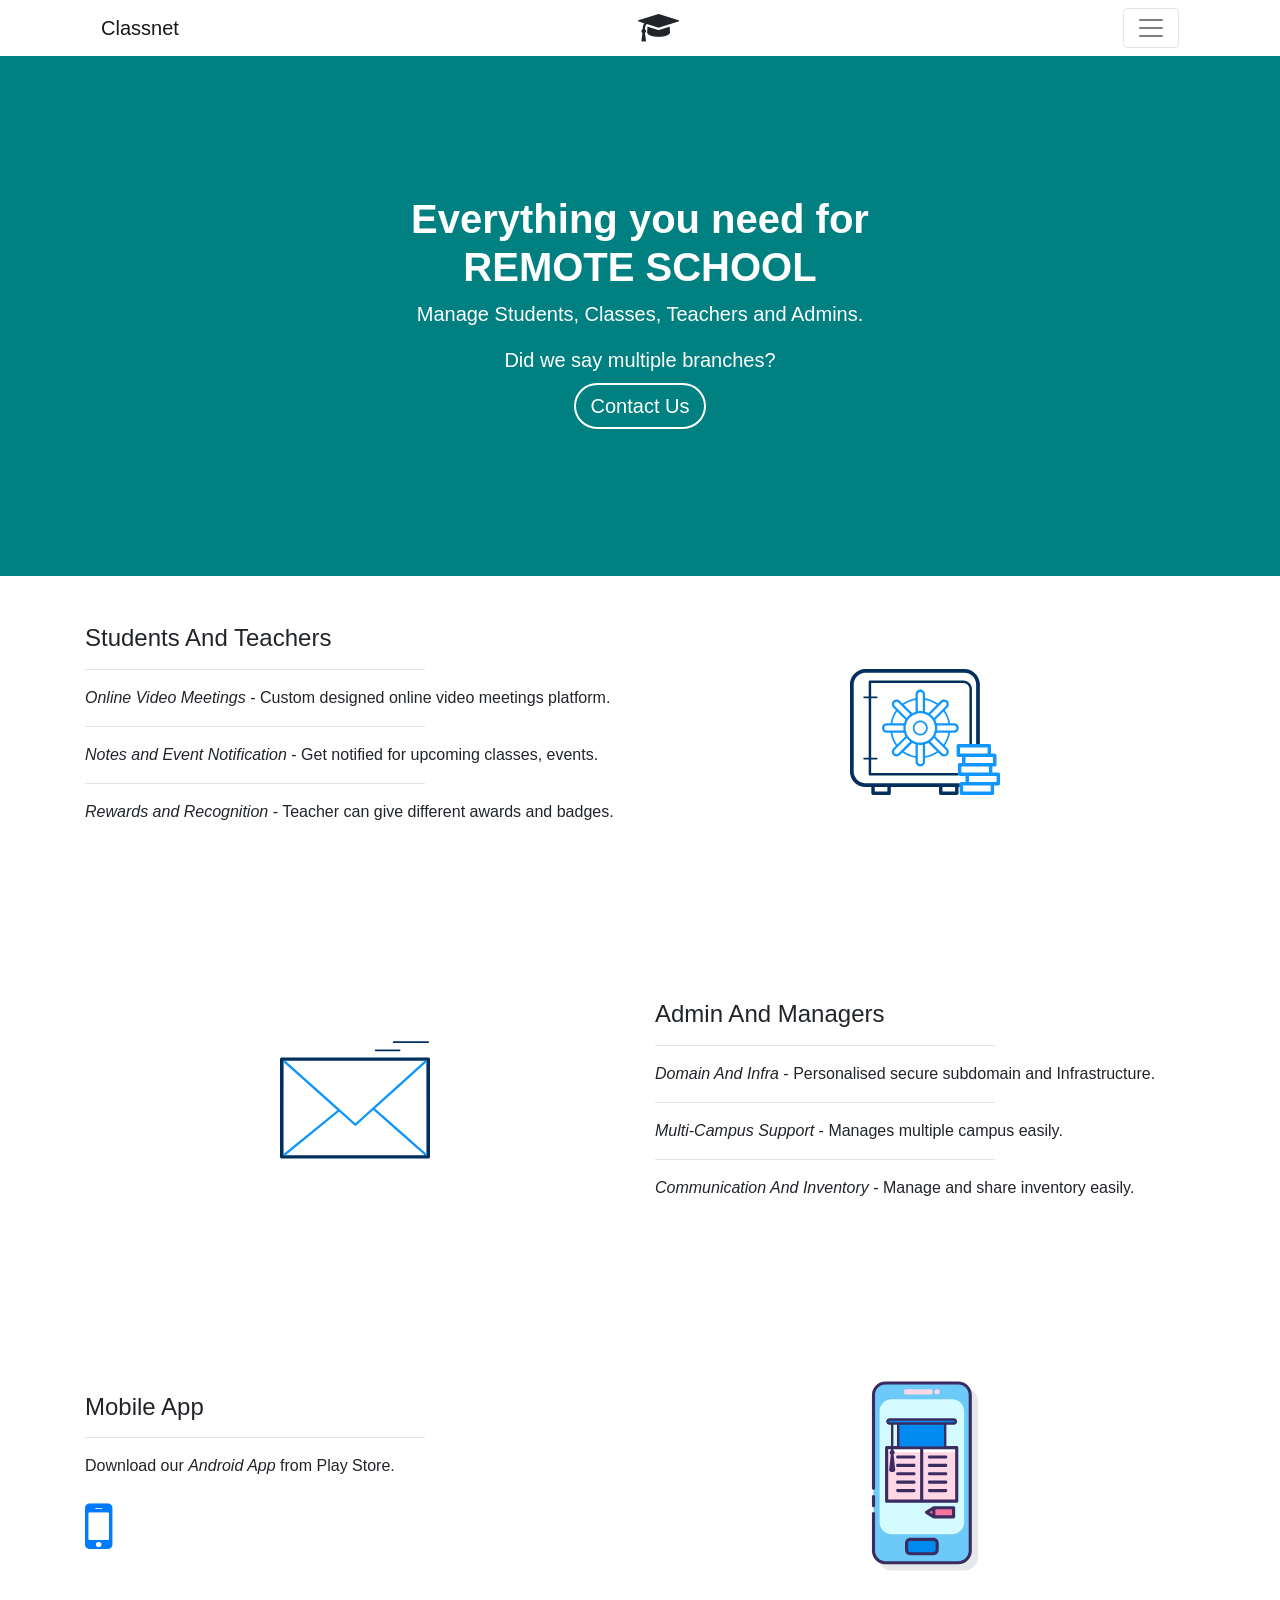
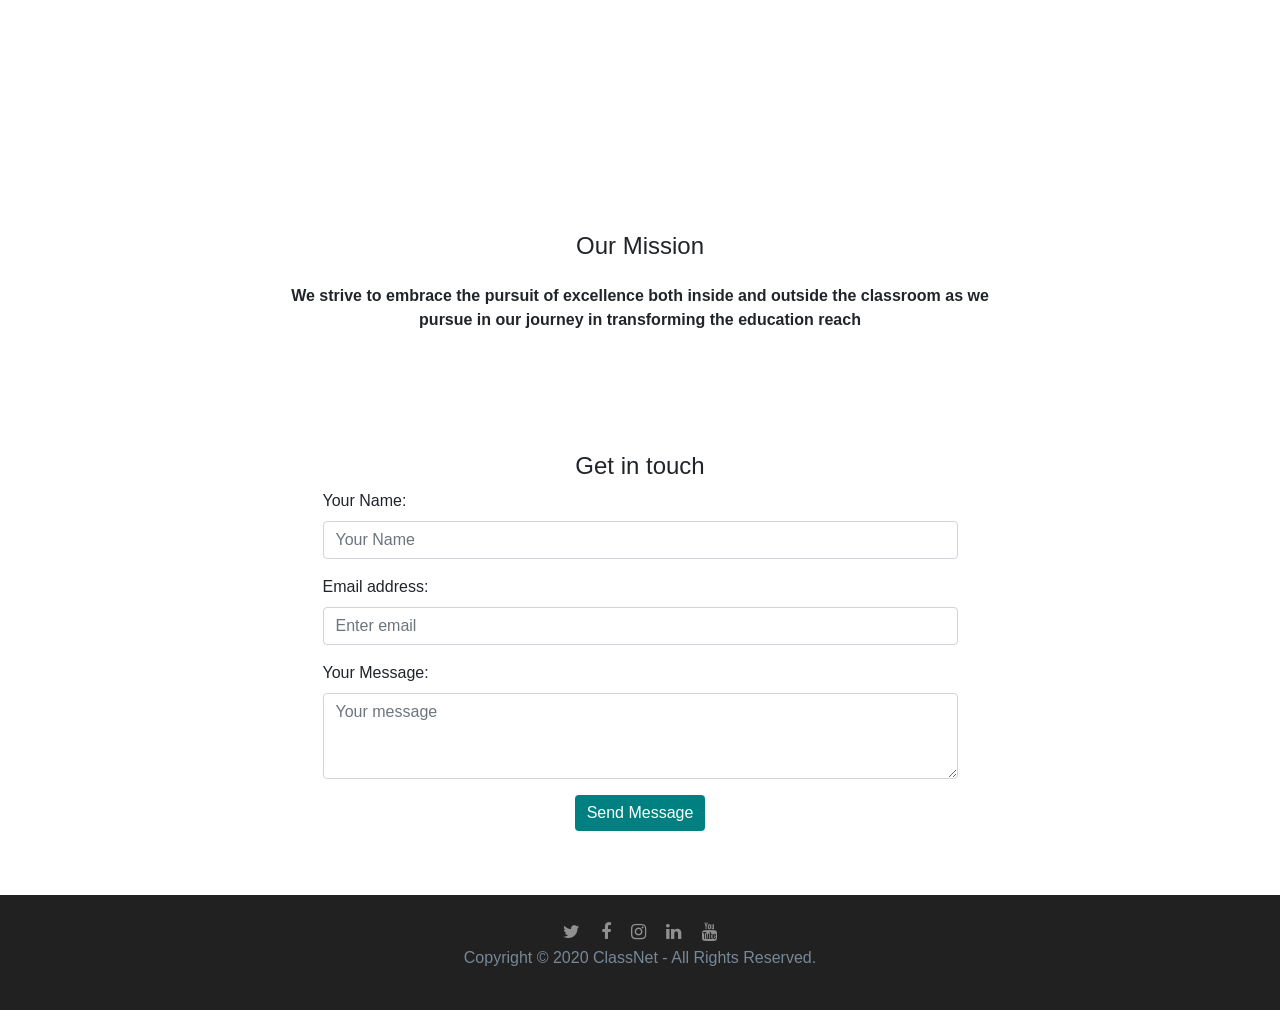
==== index.html @ a4ea8426 "Contact us" ====
<!DOCTYPE html>
<html lang="en">
  <head>
    <meta charset="UTF-8" />
    <title>
      Best LMS Software India | SAAS Based Education Solution - ClassNet
    </title>
    <meta name="viewport" content="width=device-width, initial-scale=1" />
    <meta http-equiv="content-language" content="en" />
    <meta
      name="keywords"
      content="classnet, learning management system, classnet in india, learning management system in india, affordable LMS, batch based learning, online video meetings, recognitions module, notes and events, best learning management system, school classroom, empower education, live classes, covid 19, education erp"
    />
    <meta
      name="description"
      content="Classnet is a one-stop solution for your institution which empowers educators to engage students with its excellent features making it one of the best LMS."
    />
    <meta http-equiv="X-UA-Compatible" content="IE=edge,chrome=1" />
    <link rel="canonical" href="http://classnet.in" />
    <link
      rel="stylesheet"
      href="https://cdnjs.cloudflare.com/ajax/libs/twitter-bootstrap/4.0.0-alpha.6/css/bootstrap.min.css"
    />
    <link
      rel="stylesheet"
      href="https://cdnjs.cloudflare.com/ajax/libs/font-awesome/4.7.0/css/font-awesome.min.css"
    />
    <link rel="stylesheet" href="./style.css" />
  </head>
  <body>
    <!-- partial:index.partial.html -->
    <div class="wrapper">
      <section class="hero">
        <header>
          <div class="container">
            <nav class="navbar navbar-light navbar-toggleable-sm">
              <a href="#" class="navbar-brand mb-0">Classnet</a>
              <i class="fa fa-graduation-cap fa-2x" aria-hidden="true"></i>

              <button
                class="navbar-toggler navbar-toggler-right"
                type="button"
                data-toggle="collapse"
                data-target="#headerNav"
                aria-controls="headerNav"
                aria-expanded="false"
                aria-label="Toggle navigation"
              >
                <span class="navbar-toggler-icon"></span>
              </button>

              <div
                id="headerNav"
                class="collapse navbar-collapse justify-content-end"
              >
                <ul class="navbar-nav">
                  <li class="nav-item">
                    <a class="nav-link" href="#sec-features">Features</a>
                  </li>

                  <li class="nav-item">
                    <a class="nav-link" href="#sec-about">Mission</a>
                  </li>

                  <li class="nav-item">
                    <a class="nav-link" href="#sec-contact">Contact</a>
                  </li>
                </ul>
              </div>
            </nav>
          </div>
        </header>

        <div class="jumbotron jumbotron-fluid mb-0">
          <div class="container">
            <div class="row justify-content-center text-center">
              <div class="col-md-10 col-lg-6">
                <h1 class="display-5">
                  <b>Everything you need for REMOTE SCHOOL</b>
                </h1>

                <p class="lead">
                  Manage Students, Classes, Teachers and Admins.
                </p>
                <p class="lead">Did we say multiple branches?</p>

                <p class="lead">
                  <a class="contact-btn" href="#sec-contact" role="button"
                    >Contact Us</a
                  >
                </p>
              </div>
            </div>
          </div>
        </div>
      </section>

      <section id="sec-features" class="sec-features pt-5 pb-5">
        <div class="container">
          <div class="row align-items-center">
            <div class="col-md-6">
              <h3 class="h4">Students And Teachers</h3>

              <hr />

              <p>
                <em>Online Video Meetings</em> - Custom designed online video
                meetings platform.
              </p>

              <hr />

              <p>
                <em>Notes and Event Notification</em> - Get notified for
                upcoming classes, events.
              </p>

              <hr />

              <p>
                <em>Rewards and Recognition</em> - Teacher can give different
                awards and badges.
              </p>
            </div>

            <div class="col-md-6 text-center">
              <svg
                class="feature-icon"
                xmlns="http://www.w3.org/2000/svg"
                viewBox="0 0 512 512"
              >
                <g fill="#01305d">
                  <path
                    d="M30.87 45.83c7.49-3.55 15.87-4.88 24.11-4.7 112.02.03 224.05 0 336.07.02 11.17-.02 22.28 3.78 31.17 10.52 12.33 9.17 20.2 23.96 21.06 39.28 0 68.81-.05 137.61.02 206.42-4.24 0-8.48-.03-12.71-.02-.02-67.78-.01-135.57-.01-203.36.14-11.38-4.92-22.67-13.51-30.13-7.1-6.38-16.57-10.05-26.12-10.06-112.64-.01-225.28.01-337.92-.01-11.06-.14-22.05 4.54-29.57 12.67-6.98 7.34-10.84 17.41-10.78 27.52.01 98.02.01 196.03 0 294.05-.14 5.62.38 11.34 2.43 16.63 5.48 15.53 21.38 26.59 37.88 26.18 107.17.01 214.33-.01 321.5.01-.19 4.22-.08 8.46-.08 12.7l-3.95-.03c-.04 7.16.08 14.33-.06 21.49.2 3.42-3.03 6.19-6.35 5.85-18.04.03-36.09.04-54.13-.01-3.2.23-6.16-2.59-6-5.81-.23-7.17.03-14.34-.05-21.51l-164.46.01c-.15 7.35.22 14.71-.1 22.06-.13 3.11-3.14 5.47-6.17 5.26-17.37.07-34.75-.04-52.12.04-2.16-.05-4.64.11-6.3-1.55-1.92-1.49-1.96-4.08-1.93-6.29.08-6.51-.02-13.02.01-19.53-8.02-.12-16.04.23-24.04-.15-16.18-1.04-31.55-10.18-40.29-23.82-4.98-7.48-7.69-16.29-8.47-25.21v-303.65c1.04-19.15 13.35-37.08 30.87-44.87m53.65 397.7c-.04 5.2.03 10.4.01 15.61 14.38.01 28.76 0 43.14 0-.07-5.21.01-10.41-.02-15.62-14.38.03-28.75.01-43.13.01m231.07.03c-.04 5.19-.04 10.38-.02 15.57 14.38.01 28.77.02 43.16 0 .01-5.19.03-10.38-.01-15.57-14.38-.04-28.75-.05-43.13 0zM63.91 83.94c-.1-2.66 2.61-4.33 5.05-4 106-.04 212.01-.02 318.01-.01 15.27-.35 29.1 13.09 29.21 28.35.09 63.03.02 126.05.04 189.08-2.82-.01-5.64-.01-8.46-.01-.01-62.75.04-125.5-.02-188.25.22-11.04-9.69-20.94-20.74-20.7-104.9-.01-209.81-.03-314.71.01-.08 15.51.02 31.02-.03 46.54 6.58.18 13.18-.37 19.75.18 2.95.35 2.77 5.35-.21 5.52-6.5.36-13.03.02-19.54.13.02 67.7 0 135.39.01 203.09 6.55.09 13.13-.21 19.67.17 3.05.28 2.94 5.22-.01 5.56-6.54.38-13.12-.02-19.67.15 0 15.51.03 31.02-.01 46.52 98.69.02 197.38.01 296.07.01-.12 2.96-.06 6.06 1.71 8.59-25-.35-50.03-.06-75.05-.14-73.64 0-147.28-.04-220.93.01-2.69-.14-5.56.41-8.12-.59-2.27-1.17-2.13-3.97-2.15-6.14.13-16.09-.01-32.18.06-48.27-5.5-.17-11.02.3-16.5-.17-2.97-.57-2.63-5.5.41-5.58 5.35-.33 10.73-.05 16.09-.1-.03-67.7 0-135.4-.01-203.1-5.51-.15-11.04.28-16.53-.19-2.59-.5-2.8-4.87-.18-5.43 5.54-.56 11.13-.04 16.69-.25.11-16.99-.12-33.99.1-50.98z"
                  />
                </g>
                <g fill="#1096fc">
                  <path
                    d="M226.12 119.02c3.84-6.56 12.59-9.57 19.66-6.74 6.05 2.18 10.41 8.28 10.5 14.72.09 4.51-.01 9.03.03 13.55 15.86 2.62 31.09 8.89 44.12 18.32 4.83-4.3 8.59-10.12 14.62-12.85 7.21-3.07 16.33-.03 20.17 6.82 3.51 5.73 2.91 13.62-1.51 18.7-3.24 3.62-6.86 6.87-10.2 10.39 9.39 13.03 15.69 28.24 18.27 44.09 6.99.53 14.63-1.45 21.05 2.12 6.54 3.55 9.9 11.88 7.6 18.97-1.85 6.26-7.82 11.07-14.35 11.44-4.77.2-9.55.01-14.32.08-2.53 15.87-8.92 31.04-18.27 44.1 5.17 5.91 13.25 10.61 13.94 19.2 1.24 9.7-7.78 18.94-17.52 17.81-8.74-.49-13.54-8.7-19.48-13.94-13.02 9.38-28.2 15.73-44.06 18.26-.56 8 1.96 17.51-4.23 23.95-6.19 7.36-18.8 7.11-24.68-.5-5.63-6.51-3.22-15.6-3.72-23.41-15.88-2.58-31.09-8.91-44.13-18.3-5.96 5.23-10.77 13.49-19.52 13.94-9.66 1.08-18.64-8.01-17.47-17.65.55-8.68 8.72-13.41 13.93-19.33-9.37-13.06-15.74-28.24-18.29-44.12-7.77-.53-16.79 1.9-23.3-3.66-7.93-5.99-7.98-19.18-.09-25.22 6.5-5.67 15.61-3.17 23.42-3.74 2.54-15.86 8.85-31.06 18.26-44.08-4.66-5.44-11.69-9.51-13.53-16.85-1.97-7.23 1.87-15.41 8.64-18.58 5.84-2.93 13.44-1.88 18.19 2.65 3.3 3.18 6.48 6.5 9.75 9.72 13.02-9.43 28.26-15.74 44.13-18.31.51-7.16-1.55-15.07 2.39-21.55m5.42 8.96c-.02 19.01 0 38.01-.01 57.02 5.63-.76 11.35-.72 16.99.01-.01-18.99.01-37.99-.01-56.98.37-4.69-3.72-9.11-8.44-8.98-4.75-.23-8.91 4.21-8.53 8.93m-47.74 35.09c9.47 9.46 18.92 18.94 28.41 28.38 3.71-1.87 7.55-3.49 11.52-4.75.01-13.4 0-26.8 0-40.2-14.32 2.49-28.07 8.16-39.93 16.57m72.51-16.56c.02 13.4-.04 26.81.03 40.22 3.97 1.23 7.79 2.86 11.49 4.73 9.46-9.48 18.95-18.93 28.39-28.42-11.85-8.4-25.6-14.07-39.91-16.53m-103.3 8.45c-3.42 3.08-3.56 8.97-.19 12.14 13.52 13.62 27.15 27.12 40.67 40.73 3.42-4.55 7.48-8.59 12.01-12.04-13.56-13.55-27.08-27.13-40.68-40.64-3.06-3.22-8.65-3.31-11.81-.19m162.17.22c-13.57 13.5-27.05 27.08-40.63 40.57 4.45 3.54 8.6 7.5 11.98 12.1l40.67-40.72c3.16-3.02 3.29-8.48.31-11.67-3.04-3.58-9.13-3.73-12.33-.28m4.13 30.92c-9.5 9.46-18.97 18.95-28.46 28.42 1.91 3.68 3.52 7.51 4.75 11.48 13.41.09 26.81-.02 40.22.05-2.37-14.35-8.16-28.06-16.51-39.95m-175.09 39.92c13.41-.01 26.82.08 40.23-.05 1.18-3.96 2.82-7.77 4.71-11.44-9.48-9.47-18.94-18.95-28.43-28.42-8.39 11.86-14.07 25.59-16.51 39.91m84.14-32.4c-10.28 2.43-19.72 8.22-26.53 16.29-8.7 10.16-13.01 23.91-11.65 37.22 1.21 13.77 8.55 26.81 19.58 35.11 10.49 8.01 24.22 11.61 37.29 9.67 14.56-1.95 27.97-10.78 35.62-23.31 7.25-11.63 9.32-26.32 5.65-39.52-3.51-13.08-12.63-24.52-24.6-30.87-10.69-5.82-23.54-7.42-35.36-4.59m-111.66 48.38c-.29 4.56 3.7 8.82 8.28 8.78 19.24.09 38.48-.02 57.71.05-.75-5.64-.73-11.36 0-17.01-19.21.03-38.42-.03-57.63.03-4.39-.08-8.25 3.8-8.36 8.15m180.62-8.18c.74 5.64.75 11.36 0 17 19.25-.05 38.51.04 57.76-.04 4.2.02 7.93-3.6 8.21-7.76.5-4.68-3.53-9.28-8.29-9.16-19.22-.08-38.45 0-57.68-.04m-153.11 24.82c2.44 14.31 8.11 28.07 16.55 39.9 9.46-9.48 18.95-18.93 28.4-28.43-1.91-3.68-3.5-7.52-4.77-11.47-13.39-.01-26.79 0-40.18 0m146.66 11.46c9.46 9.51 18.96 18.96 28.43 28.45 8.38-11.87 14.09-25.6 16.53-39.93-13.4.02-26.8 0-40.2.01-1.28 3.94-2.83 7.79-4.76 11.47m-138.17 47.59c-3.14 3.05-3.08 8.53-.06 11.64 3.03 3.38 8.81 3.57 12.03.35 13.66-13.56 27.22-27.22 40.83-40.84-4.5-3.46-8.57-7.47-11.99-12-13.58 13.64-27.24 27.2-40.81 40.85m133.82-40.94c-3.34 4.61-7.48 8.61-11.99 12.08 13.63 13.59 27.2 27.25 40.86 40.82 3.01 3.06 8.35 3.08 11.47.18 3.56-2.96 3.8-8.93.49-12.17-13.57-13.67-27.28-27.21-40.83-40.91m-74.26 16.43c-9.49 9.47-18.97 18.95-28.46 28.43 11.88 8.37 25.59 14.1 39.92 16.55.03-13.41.02-26.82 0-40.22-3.95-1.25-7.78-2.85-11.46-4.76m44.08 4.75c.01 13.41-.01 26.82.01 40.23 14.32-2.48 28.03-8.18 39.91-16.54-9.5-9.47-18.96-18.98-28.45-28.46-3.67 1.93-7.52 3.5-11.47 4.77m-24.82 1.7l.02 57.34c-.24 4.62 3.91 8.75 8.5 8.66 4.6.12 8.69-4.06 8.46-8.67.05-19.11-.01-38.22.03-57.33-5.65.76-11.37.78-17.01 0zM233.53 217.74c13.48-3.96 28.75 5.47 31.34 19.24 3.29 13.39-6.43 28-19.98 30.3-12.97 2.88-26.95-6.25-29.64-19.22-3.34-12.9 5.36-27.22 18.28-30.32m.83 5.85c-8.59 2.45-14.74 11.36-13.85 20.28.56 9.49 8.98 17.74 18.51 17.97 8.25.61 16.38-4.79 19.26-12.5 2.81-7.09.95-15.76-4.61-21-4.94-4.96-12.63-6.83-19.31-4.75zM363.85 302.94c-.07-3.2 2.96-5.79 6.08-5.56 12.61-.06 25.22.01 37.83-.03 2.82 0 5.64 0 8.46.01 4.79 0 9.57.01 14.37-.01 4.23-.01 8.47.02 12.71.02 10.57 0 21.15-.03 31.72 0 3.19-.28 6.36 2.27 6.31 5.57.17 8.93.01 17.86.06 26.78 4.54.09 9.09-.22 13.62.11 2.98.22 5.21 3.16 5.02 6.08.03 10.38.03 20.78.01 31.16.26 2.78-1.36 5.71-4.15 6.44-3.26.54-6.58.21-9.86.25-.07 6.88 0 13.77-.05 20.66 6.97.1 13.94-.17 20.9.1 2.6.12 4.37 2.37 5.12 4.67v34.4c-.66 2.41-2.56 4.7-5.22 4.8-4.91.28-9.83 0-14.75.1.01 8.88.08 17.77-.04 26.65.1 3.17-2.8 5.89-5.94 5.7-35.03.08-70.06.01-105.08.04-3.34.35-6.7-2.37-6.53-5.82-.12-7.17.02-14.35-.03-21.51 0-4.24-.11-8.48.08-12.7 1.02-1.73 2.33-3.66 4.51-3.9 5.11-.42 10.25-.04 15.37-.19-.01-6.87-.01-13.73 0-20.59-4.47-.03-8.92-.06-13.38-.03-3.68-.02-7.56.48-10.96-1.27-1.77-2.53-1.83-5.63-1.71-8.59.13-9.42-.05-18.84.07-28.26-.13-2.78 2-5.5 4.8-5.83 3.07-.28 6.15-.1 9.23-.13v-20.63c-4.41-.07-8.83.14-13.23-.08-3.22-.05-5.72-3.19-5.41-6.32.05-10.7-.1-21.4.07-32.09m11.64 6.12l-.01 20.65c31.39-.02 62.79.04 94.19 0 .02-6.88 0-13.75 0-20.62-31.39-.07-62.79 0-94.18-.03m18.63 32.36c.04 6.88-.03 13.76 0 20.65 31.41-.01 62.81-.01 94.22-.01.01-6.88.01-13.76 0-20.63-31.4.01-62.81-.03-94.22-.01m-14.05 32.35c.06 6.88-.03 13.77 0 20.65 31.4-.14 62.8.1 94.2 0 .02-6.88.01-13.76.01-20.63l-94.21-.02m26 32.36c.05 6.88-.02 13.77.01 20.66 31.4.05 62.8-.12 94.19 0 .03-6.89.01-13.77 0-20.66-31.4.01-62.8.02-94.2 0m-19.95 32.36c-.03 6.88.05 13.76 0 20.64l94.21.03c-.01-6.87.01-13.74-.01-20.61-31.4-.19-62.81.03-94.2-.06z"
                  />
                </g>
              </svg>
            </div>
          </div>

          <div class="row align-items-center">
            <div class="col-md-6 text-center">
              <svg
                class="feature-icon"
                xmlns="http://www.w3.org/2000/svg"
                viewBox="0 0 512 512"
              >
                <g fill="#01305d">
                  <path
                    d="M387.03 28.2c39.65-.16 79.3-.06 118.95-.06 2.42-.14 3.81 3.24 2.07 4.9-1.01 1.24-2.68.87-4.06.93-38.69-.02-77.39.05-116.08-.01-3.37.31-4.01-4.92-.88-5.76zM324.49 57.5l1.33-.81c27.73-.04 55.46-.1 83.18.03 3.07.61 2.76 5.57-.36 5.76-27.23.08-54.47.02-81.71.03-2.6.44-4.57-3.24-2.44-5.01zM0 87.96c.82-3.02 3.87-5.05 6.97-4.67 166.05.01 332.1 0 498.15 0 3.03-.35 5.8 1.63 6.88 4.4v336.3c-.82 3-3.83 5.04-6.91 4.7h-498.12c-3.05.37-5.88-1.57-6.97-4.37v-336.36m12.17 7.09c-.02 1.59-.03 3.18.04 4.77-.09 104.34.07 208.68-.08 313.01l.67-.53c-1.25 1.17-.4 3.15-.63 4.66 2.47.06 4.94.08 7.4 0 155.47.06 310.93.02 466.4.02 2.13.22 4.28-.44 6.36.37l-.28-1.2.2.55c2.47.68 5.02.21 7.55.27.03-1.57.04-3.14-.03-4.7 0-104.12.12-208.24-.06-312.35.1-1.63.11-3.26.1-4.88-2.13-.08-4.26-.11-6.38 0-158.25-.09-316.51-.01-474.76-.05l.91.87c-1.93-1.79-5.01-.53-7.41-.81z"
                  />
                </g>
                <path
                  fill="#1096fc"
                  d="M12.17 95.05c2.4.28 5.48-.98 7.41.81 79.2 70.66 158.39 141.32 237.61 211.94 78.76-70.89 157.47-141.86 236.24-212.76 2.12-.11 4.25-.08 6.38 0 .01 1.62 0 3.25-.1 4.88-58.23 52.78-116.8 105.2-175.13 157.88 58.34 51.56 116.92 102.84 175.19 154.47.07 1.56.06 3.13.03 4.7-2.53-.06-5.08.41-7.55-.27l-.2-.55-.19-.56c-26.15-22.6-51.92-45.68-77.94-68.46l-95.28-83.94c-19.58 17.51-39.04 35.17-58.6 52.72-1.55 1.58-4.32 1.48-5.83-.1-17.48-15.58-34.94-31.18-52.43-46.76l-.45-.02c-60.58 49.31-121.15 98.64-181.76 147.93-2.46.08-4.93.06-7.4 0 .23-1.51-.62-3.49.63-4.66 60.92-49.62 121.85-99.21 182.8-148.78-61.12-54.57-122.36-109.02-183.39-163.7-.07-1.59-.06-3.18-.04-4.77z"
                />
              </svg>
            </div>

            <div class="col-md-6">
              <h3 class="h4">Admin And Managers</h3>

              <hr />

              <p>
                <em>Domain And Infra</em> - Personalised secure subdomain and
                Infrastructure.
              </p>

              <hr />

              <p>
                <em>Multi-Campus Support</em> - Manages multiple campus easily.
              </p>

              <hr />

              <p>
                <em>Communication And Inventory</em> - Manage and share
                inventory easily.
              </p>
            </div>
          </div>

          <div class="row align-items-center">
            <div class="col-md-6">
              <h3 class="h4">Mobile App</h3>

              <hr />

              <p>Download our <em>Android App</em> from Play Store.</p>
              <li class="list-inline-item">
                <a
                  href="https://play.google.com/store/apps/details?id=com.classnet"
                  target="_blank"
                  ><span class="fa fa-mobile fa-4x"></span
                ></a>
              </li>
            </div>

            <div class="col-md-6 text-center">
              <svg
                id="Layer_1"
                enable-background="new 0 0 128 128"
                height="200"
                viewBox="0 0 128 128"
                width="200"
                xmlns="http://www.w3.org/2000/svg"
              >
                <path
                  d="m89.3 7.47h-46.6c-4.774 0-8.659 3.885-8.659 8.66v99.74c0 4.775 3.885 8.66 8.659 8.66h46.6c4.774 0 8.659-3.885 8.659-8.66v-99.74c0-4.775-3.885-8.66-8.659-8.66z"
                  fill="#e6e7e8"
                />
                <path
                  d="m85.3 119.53h-46.6c-4.23 0-7.66-3.429-7.66-7.66v-99.74c0-4.23 3.429-7.66 7.66-7.66h46.6c4.23 0 7.66 3.429 7.66 7.66v99.74c-.001 4.231-3.43 7.66-7.66 7.66z"
                  fill="#6dc9f7"
                />
                <path
                  d="m81.4 101.329h-38.799c-4.23 0-7.66-3.429-7.66-7.66v-71.139c0-4.23 3.429-7.66 7.66-7.66h38.799c4.23 0 7.66 3.429 7.66 7.66v71.139c-.001 4.231-3.43 7.66-7.66 7.66z"
                  fill="#d4fbff"
                />
                <path
                  d="m39.452 45.832h44.851v34.249h-44.851z"
                  fill="#ffd7e5"
                />
                <path d="m39.452 45.832h44.851v3h-44.851z" fill="#fff" />
                <path
                  d="m82.303 84.319h-12.666l-4.657 2.913 4.657 2.913h12.666z"
                  fill="#fa759e"
                />
                <path d="m46.832 30.356h30.09v15.502h-30.09z" fill="#0089ef" />
                <path
                  d="m82.533 30.356h-41.311c-.702 0-1.271-.569-1.271-1.271 0-.702.569-1.271 1.271-1.271h41.312c.702 0 1.271.569 1.271 1.271-.001.702-.57 1.271-1.272 1.271z"
                  fill="#0089ef"
                />
                <path
                  d="m69.456 113.742h-14.911c-1.292 0-2.34-1.048-2.34-2.34v-4.508c0-1.292 1.048-2.34 2.34-2.34h14.911c1.292 0 2.34 1.048 2.34 2.34v4.508c0 1.293-1.048 2.34-2.34 2.34z"
                  fill="#0089ef"
                />
                <g fill="#3a2c60">
                  <path
                    d="m85.3 3.47h-46.6c-4.774 0-8.659 3.885-8.659 8.66v59.75c0 .552.447 1 1 1s1-.448 1-1v-59.75c0-3.672 2.987-6.66 6.659-6.66h46.6c3.673 0 6.66 2.987 6.66 6.66v99.74c0 3.672-2.987 6.66-6.66 6.66h-46.6c-3.672 0-6.659-2.987-6.659-6.66v-23.869c0-.552-.447-1-1-1s-1 .448-1 1v23.869c0 4.775 3.885 8.66 8.659 8.66h46.6c4.775 0 8.66-3.885 8.66-8.66v-99.74c0-4.775-3.885-8.66-8.66-8.66z"
                  />
                  <path
                    d="m31.041 83.977c.553 0 1-.448 1-1v-5.896c0-.552-.447-1-1-1s-1 .448-1 1v5.896c0 .552.447 1 1 1z"
                  />
                  <path
                    d="m39.452 44.832c-.553 0-1 .448-1 1v34.249c0 .552.447 1 1 1h44.851c.553 0 1-.448 1-1v-34.249c0-.552-.447-1-1-1h-6.613v-13.709h4.844c1.124 0 2.038-.914 2.038-2.038s-.914-2.038-2.038-2.038h-41.312c-1.124 0-2.038.914-2.038 2.038s.914 2.038 2.038 2.038h1.008l.005 13.709zm1 2h1.783v.727c-.503.274-.848.801-.848 1.414 0 .569.3 1.062.746 1.348l-.04.358-1.04 9.184c-.091.8.536 1.501 1.341 1.501l1.227-.001c.805 0 1.431-.702 1.34-1.502l-1.047-9.184-.038-.361c.554-.357.88-1.035.686-1.778-.111-.424-.408-.781-.791-.986v-.719h17.106v32.249h-20.425zm42.851 32.249h-20.426v-32.249h20.426zm-7.149-33.99h-28.554v-13.968h28.555v13.968zm-35.435-16.006c0-.277.226-.503.503-.503h41.312c.277 0 .503.226.503.503s-.226.503-.503.503h-41.312c-.278.001-.503-.225-.503-.503zm3.046 2.038h2.3v13.709h-2.295z"
                  />
                  <path
                    d="m66.813 52.874h10.468c.553 0 1-.448 1-1s-.447-1-1-1h-10.468c-.553 0-1 .448-1 1s.448 1 1 1z"
                  />
                  <path
                    d="m66.813 58.236h10.468c.553 0 1-.448 1-1s-.447-1-1-1h-10.468c-.553 0-1 .448-1 1s.448 1 1 1z"
                  />
                  <path
                    d="m66.813 63.598h10.468c.553 0 1-.448 1-1s-.447-1-1-1h-10.468c-.553 0-1 .448-1 1s.448 1 1 1z"
                  />
                  <path
                    d="m66.813 68.959h10.468c.553 0 1-.448 1-1s-.447-1-1-1h-10.468c-.553 0-1 .448-1 1s.448 1 1 1z"
                  />
                  <path
                    d="m77.281 72.321h-10.468c-.553 0-1 .448-1 1s.447 1 1 1h10.468c.553 0 1-.448 1-1s-.447-1-1-1z"
                  />
                  <path
                    d="m46.473 52.874h10.469c.553 0 1-.448 1-1s-.447-1-1-1h-10.469c-.553 0-1 .448-1 1s.447 1 1 1z"
                  />
                  <path
                    d="m56.941 56.236h-10.468c-.553 0-1 .448-1 1s.447 1 1 1h10.469c.553 0 1-.448 1-1s-.448-1-1.001-1z"
                  />
                  <path
                    d="m56.941 61.598h-10.468c-.553 0-1 .448-1 1s.447 1 1 1h10.469c.553 0 1-.448 1-1s-.448-1-1.001-1z"
                  />
                  <path
                    d="m56.941 66.959h-10.468c-.553 0-1 .448-1 1s.447 1 1 1h10.469c.553 0 1-.448 1-1s-.448-1-1.001-1z"
                  />
                  <path
                    d="m56.941 72.321h-10.468c-.553 0-1 .448-1 1s.447 1 1 1h10.469c.553 0 1-.448 1-1s-.448-1-1.001-1z"
                  />
                  <path
                    d="m83.303 90.145v-5.826c0-.552-.447-1-1-1h-12.665c-.119 0-.234.029-.345.07-.032.012-.062.026-.093.041s-.064.023-.093.042l-4.657 2.913c-.292.183-.47.503-.47.848s.178.665.47.848l4.657 2.913c.029.018.062.026.093.042.031.015.06.029.093.041.111.041.226.07.345.07h12.665c.552-.002 1-.449 1-1.002zm-14.665-4.021v2.216l-1.771-1.108zm12.665 3.021h-10.665v-3.826h10.665z"
                  />
                  <path
                    d="m54.545 103.554c-1.842 0-3.341 1.499-3.341 3.34v4.508c0 1.842 1.499 3.34 3.341 3.34h14.911c1.842 0 3.34-1.498 3.34-3.34v-4.508c0-1.842-1.498-3.34-3.34-3.34zm16.251 3.341v4.508c0 .739-.601 1.34-1.34 1.34h-14.911c-.739 0-1.341-.601-1.341-1.34v-4.508c0-.739.602-1.34 1.341-1.34h14.911c.739-.001 1.34.6 1.34 1.34z"
                  />
                </g>
                <path
                  d="m67.739 11.818h-16.025c-.615 0-1.113-.498-1.113-1.113v-1.113c0-.615.498-1.113 1.113-1.113h16.025c.615 0 1.113.498 1.113 1.113v1.113c0 .615-.498 1.113-1.113 1.113z"
                  fill="#ffd7e5"
                />
                <circle cx="71.73" cy="10.149" fill="#ffd7e5" r="1.669" />
              </svg>
            </div>
          </div>
        </div>
      </section>

      <section id="sec-about" class="sec-about pt-5 pb-5">
        <div class="container">
          <div class="row justify-content-center text-center">
            <div class="col-md-10 col-lg-8">
              <h1 class="h4">Our Mission</h1>
              <p class="mt-4 mb-4">
                <b
                  >We strive to embrace the pursuit of excellence both inside
                  and outside the classroom as we pursue in our journey in
                  transforming the education reach</b
                >
              </p>
            </div>
          </div>
        </div>
      </section>

      <section id="sec-contact" class="sec-contact pt-5 pb-5">
        <div class="container">
          <div class="row justify-content-center">
            <div class="col-md-10 col-lg-7">
              <h1 class="h4 text-center">Get in touch</h1>

              <form action="" method="">
                <fieldset class="form-group">
                  <label for="formName">Your Name:</label>
                  <input
                    id="formName"
                    class="form-control"
                    type="text"
                    placeholder="Your Name"
                    required
                  />
                </fieldset>

                <fieldset class="form-group">
                  <label for="formEmail1">Email address:</label>
                  <input
                    id="formEmail1"
                    class="form-control"
                    type="email"
                    placeholder="Enter email"
                    required
                  />
                </fieldset>

                <fieldset class="form-group">
                  <label for="formMessage">Your Message:</label>
                  <textarea
                    id="formMessage"
                    class="form-control"
                    rows="3"
                    placeholder="Your message"
                    required
                  ></textarea>
                </fieldset>

                <fieldset class="form-group text-center">
                  <button class="btn btn-primary" type="submit">
                    Send Message
                  </button>
                </fieldset>
              </form>
            </div>
          </div>
        </div>
      </section>

      <footer class="footer">
        <div class="container">
          <ul class="list-inline mb-0 text-center">
            <li class="list-inline-item">
              <a href="https://twitter.com/ClassNet007" target="_blank"
                ><span class="fa fa-twitter"></span
              ></a>
            </li>

            <li class="list-inline-item">
              <a href="https://www.facebook.com/classnet007/" target="_blank"
                ><span class="fa fa-facebook"></span
              ></a>
            </li>

            <li class="list-inline-item">
              <a href="https://www.instagram.com/classnet_" target="_blank"
                ><span class="fa fa-instagram"></span
              ></a>
            </li>

            <li class="list-inline-item">
              <a
                href="https://www.linkedin.com/in/class-net-5796a21a9/"
                target="_blank"
                ><span class="fa fa-linkedin"></span
              ></a>
            </li>
            <li class="list-inline-item">
              <a
                href="https://www.youtube.com/channel/UCmoE22Qesjf4GIZkYxL5gog"
                target="_blank"
                ><span class="fa fa-youtube"></span
              ></a>
            </li>
          </ul>
          <p style="color: lightslategrey; text-align: center;">
            Copyright © 2020 ClassNet - All Rights Reserved.
          </p>
        </div>
      </footer>
    </div>
    <!-- partial -->
    <script src="https://cdnjs.cloudflare.com/ajax/libs/jquery/3.2.1/jquery.min.js"></script>
    <script src="https://cdnjs.cloudflare.com/ajax/libs/twitter-bootstrap/4.0.0-alpha.6/js/bootstrap.min.js"></script>
    <script src="./script.js"></script>
    <!-- Start of HubSpot Embed Code -->
    <script
      type="text/javascript"
      id="hs-script-loader"
      async
      defer
      src="//js.hs-scripts.com/7860813.js"
    ></script>
    <!-- End of HubSpot Embed Code -->
  </body>
</html>
---- style.css ----
/* Resets */
hr {
  margin-left: 0;
  max-width: 340px;
}

/* Contact us button */
.contact-btn {
  background-color: #008080;
  color:white;
  border: 2px solid white; /* Green */
  border-radius: 30px;
  padding-top: 10px;
  padding-left: 15px;
  padding-right: 15px;
  padding-bottom: 10px;
}

/* Jumbotron (hero) */
.jumbotron {
  position: relative;
  /* background: url(https://source.unsplash.com/9Y8vxVQN4o4/1920x1080) no-repeat bottom center/cover; */
  background-color: #008080;
}
.jumbotron:before {
  position: absolute;
  content: '';
  top: 0;
  left: 0;
  width: 100%;
  height: 100%;
  /* background: rgba(0, 0, 0, 0.5); */
}
.jumbotron .container {
  padding: 75px 0;
}
.jumbotron h1,
.jumbotron .lead {
  color: #fff;
}

/* Bustom button */
.btn-primary {
  background: #008080;
  border: 0;
}
.btn-primary:hover {
  background: #008080;
}

/* Features */
.sec-features .row:nth-of-type(n+2) {
  margin-top: 160px;
}
.sec-features .row:last-of-type {
  margin-bottom: 160px;
}
.sec-features .feature-icon {
  max-width: 150px;
}

/* Testimonials */
.sec-testimonials {
  padding-top: 128px;
  padding-bottom: 128px;
}

/* Carousel */
.carousel-indicators {
  bottom: -30px;
}
.carousel-indicators li {
  background: rgba(33, 33, 33, 0.1);
}
.carousel-indicators li:focus, .carousel-indicators li:hover {
  background: rgba(33, 33, 33, 0.5);
}
.carousel-indicators .active {
  background: rgba(33, 33, 33, 0.75);
}

.carousel-control-next,
.carousel-control-prev {
  color: #212121;
}
.carousel-control-next:focus, .carousel-control-next:hover,
.carousel-control-prev:focus,
.carousel-control-prev:hover {
  color: #111;
}

/* Footer */
.footer {
  padding-top: 24px;
  padding-bottom: 24px;
  background: #212121;
}
.footer li:nth-of-type(n+2) {
  margin-left: 8px;
}
.footer a {
  font-size: 18px;
  color: rgba(255, 255, 255, 0.5);
  -webkit-transition: color .235s ease-in-out;
  transition: color .235s ease-in-out;
}
.footer a:focus, .footer a:hover {
  color: rgba(255, 255, 255, 0.25);
}
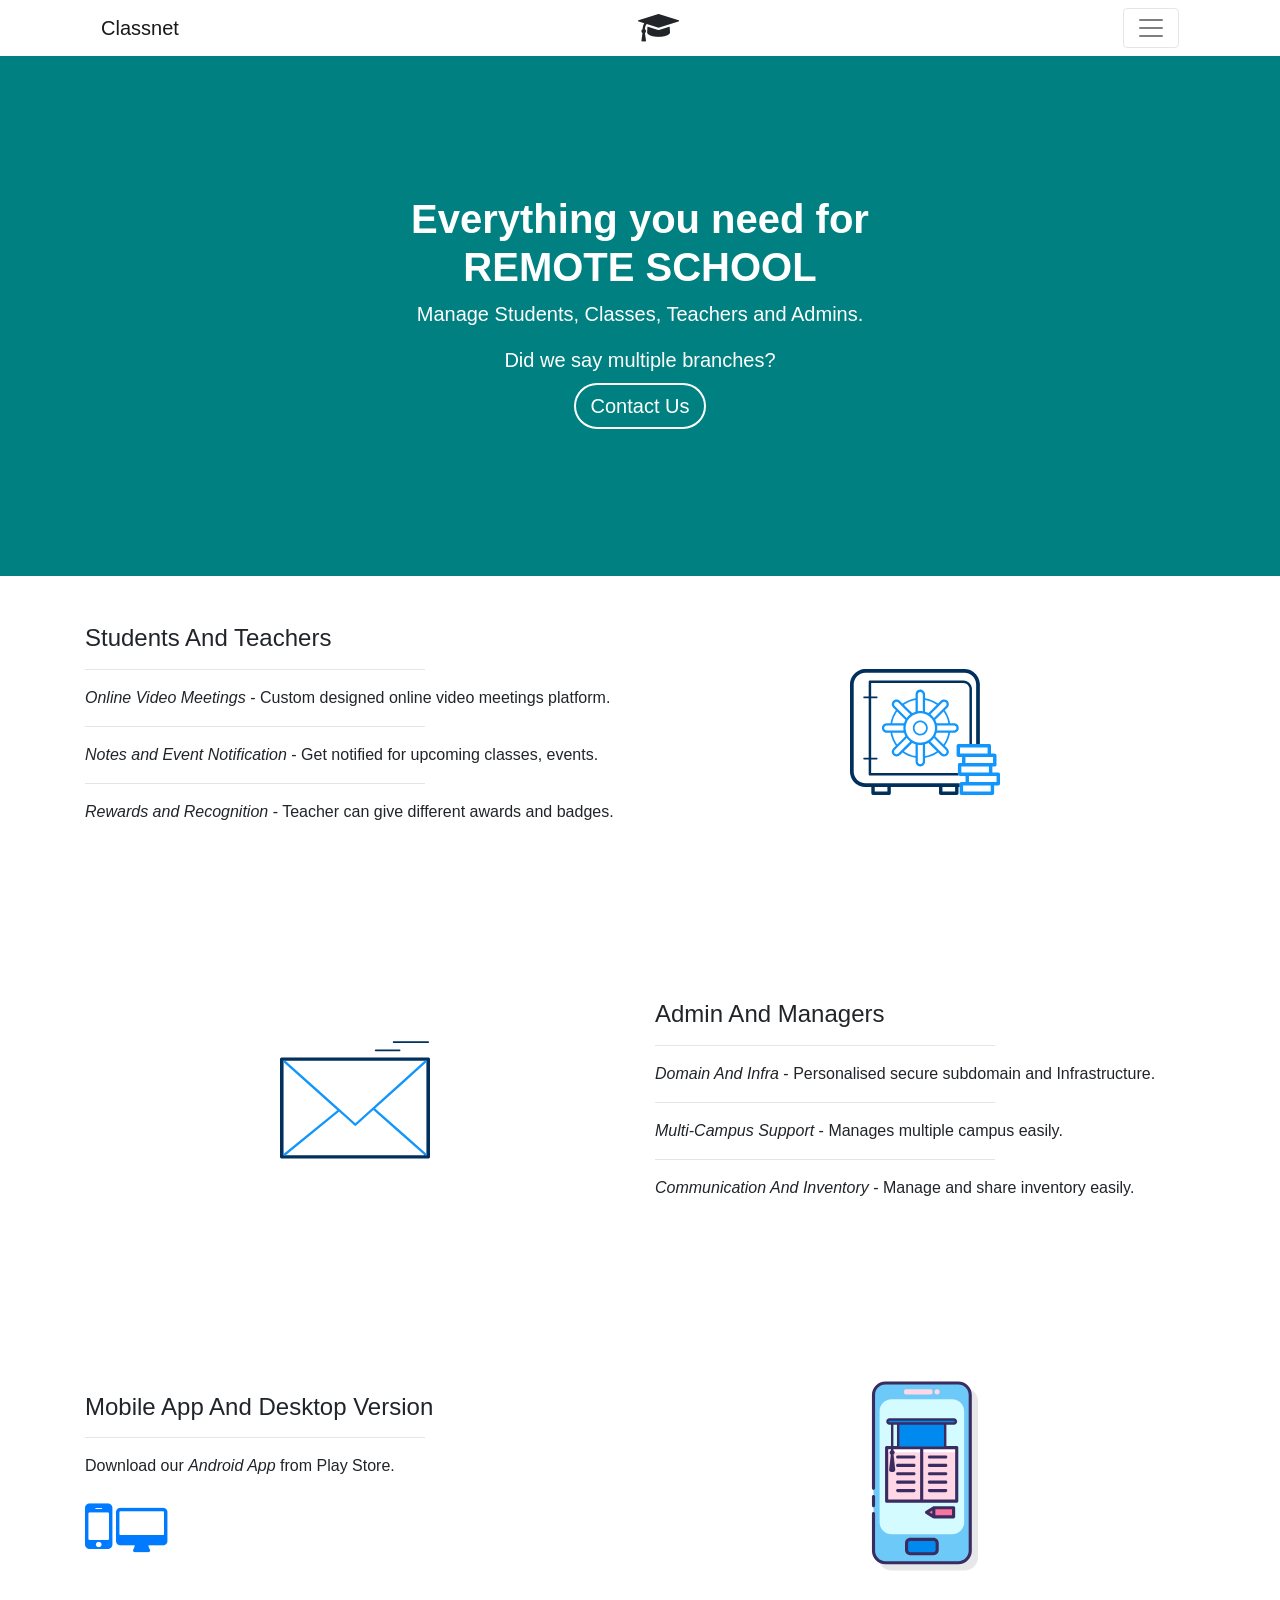
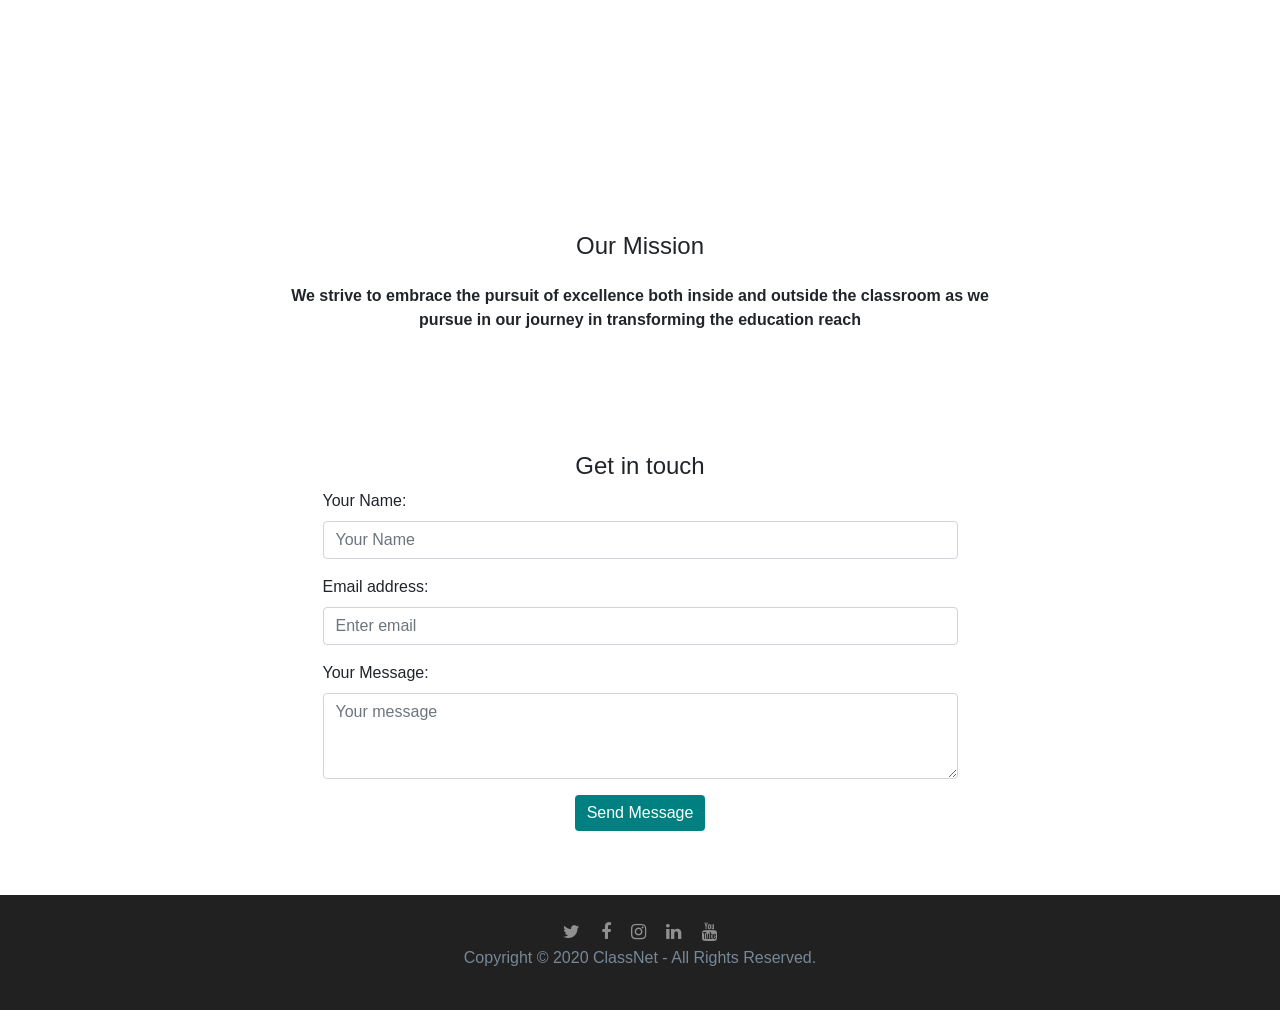
==== commit 2679334b: "Adding Desktop Version Icon" ====
--- a/index.html
+++ b/index.html
@@ -26,6 +26,7 @@
       href="https://cdnjs.cloudflare.com/ajax/libs/font-awesome/4.7.0/css/font-awesome.min.css"
     />
     <link rel="stylesheet" href="./style.css" />
+    <link rel=icon href=./favicon.jpg>
   </head>
   <body>
     <!-- partial:index.partial.html -->
@@ -189,7 +190,7 @@
 
           <div class="row align-items-center">
             <div class="col-md-6">
-              <h3 class="h4">Mobile App</h3>
+              <h3 class="h4">Mobile App And Desktop Version</h3>
 
               <hr />
 
@@ -199,6 +200,9 @@
                   href="https://play.google.com/store/apps/details?id=com.classnet"
                   target="_blank"
                   ><span class="fa fa-mobile fa-4x"></span
+                ></a>
+                <a href="https://www.classnet.live" target="_blank"
+                  ><span class="fa fa-desktop fa-3x"></span
                 ></a>
               </li>
             </div>
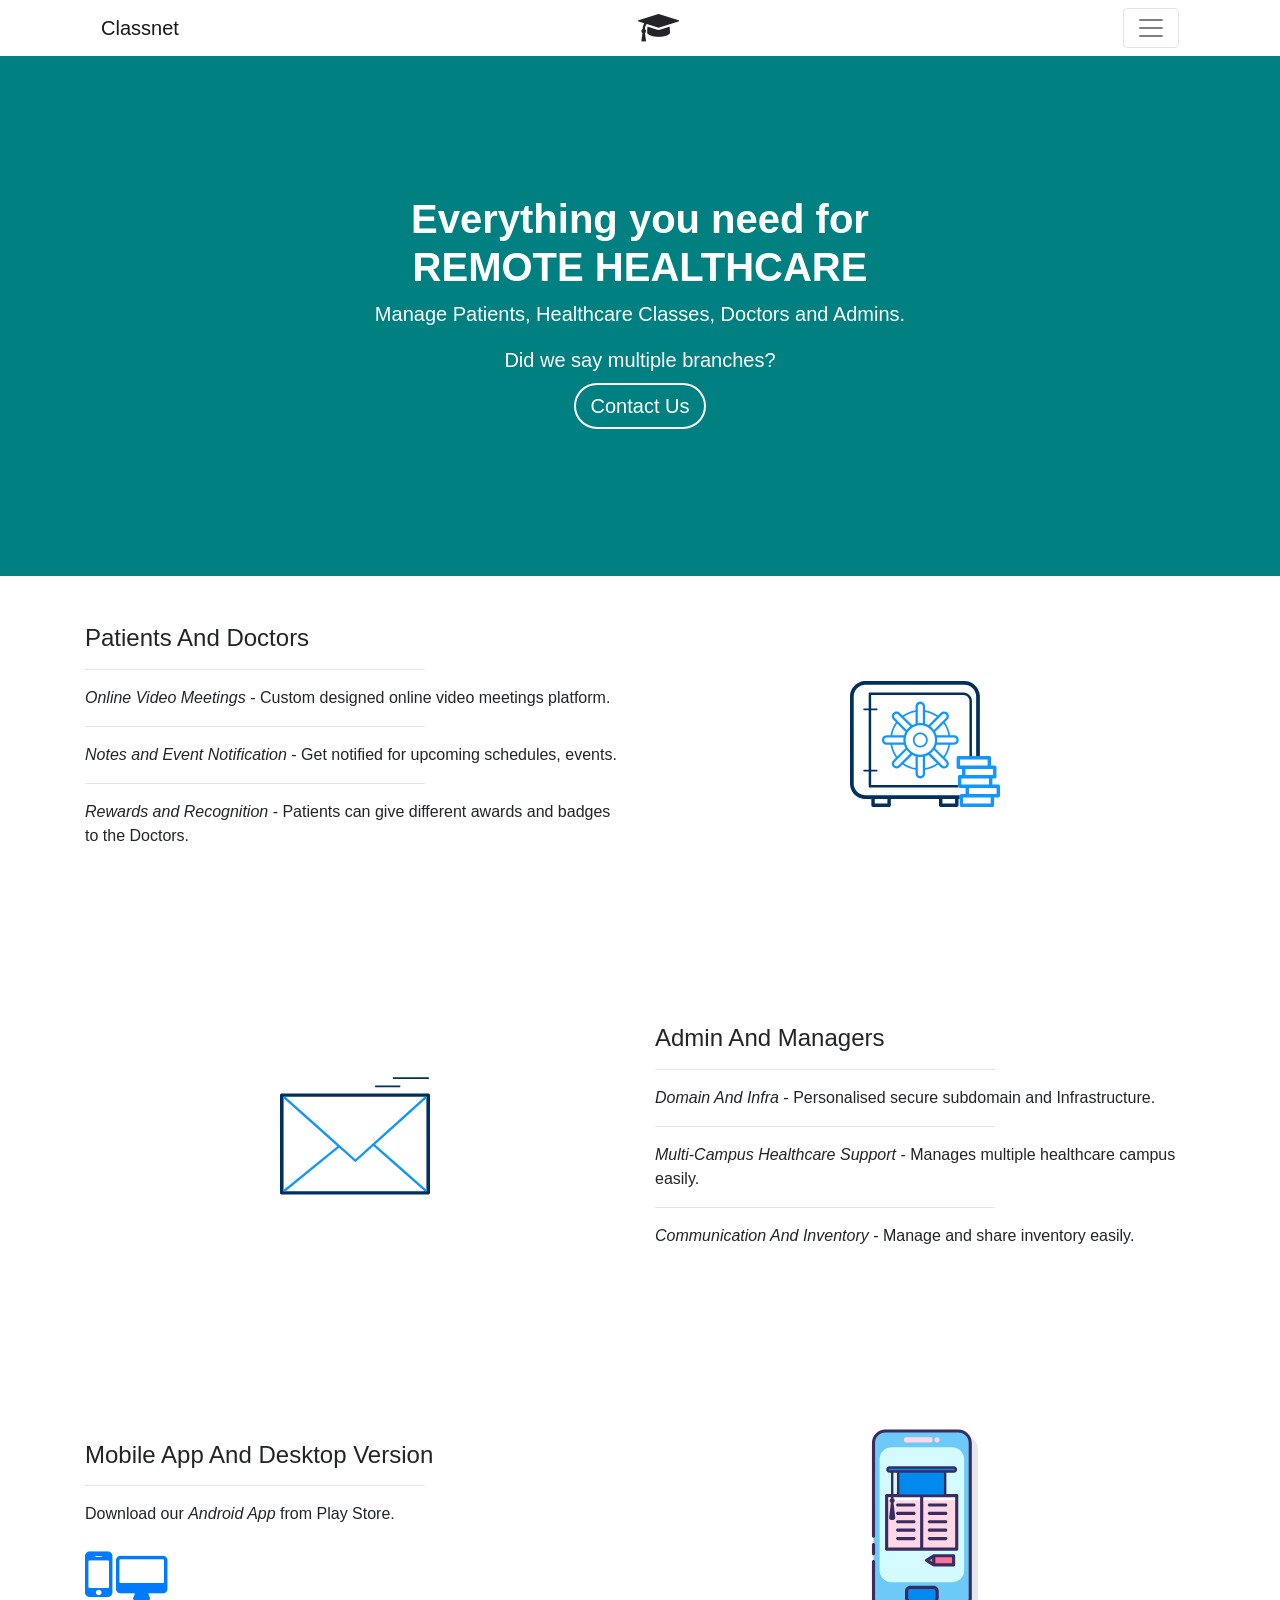
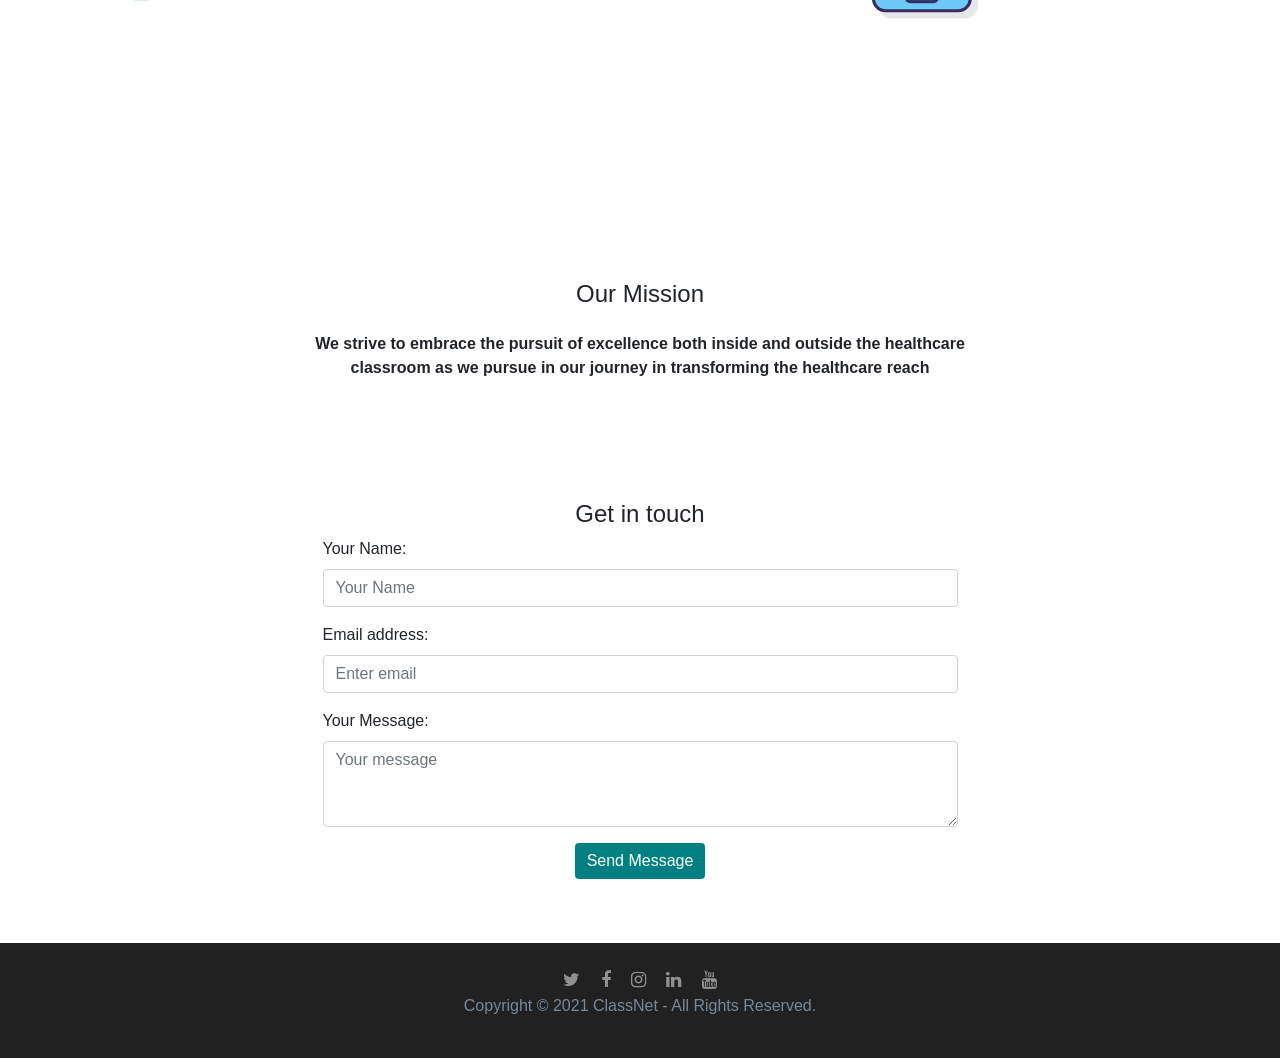
==== commit 18849b6a: "Healthcare Commit new changes -> healthcare" ====
--- a/index.html
+++ b/index.html
@@ -3,17 +3,17 @@
   <head>
     <meta charset="UTF-8" />
     <title>
-      Best LMS Software India | SAAS Based Education Solution - ClassNet
+      Best HealthCare Software India | SAAS Based HealthCare Solution - ClassNet
     </title>
     <meta name="viewport" content="width=device-width, initial-scale=1" />
     <meta http-equiv="content-language" content="en" />
     <meta
       name="keywords"
-      content="classnet, learning management system, classnet in india, learning management system in india, affordable LMS, batch based learning, online video meetings, recognitions module, notes and events, best learning management system, school classroom, empower education, live classes, covid 19, education erp"
+      content="classnet, healthcare management system, classnet in india, healthcare management system in india, affordable HealthCare, batch based learning, online video meetings, recognitions module, notes and events, best healthcare learning management system, healthcare classroom, empower healthcare, live classes, covid 19, healthcare erp"
     />
     <meta
       name="description"
-      content="Classnet is a one-stop solution for your institution which empowers educators to engage students with its excellent features making it one of the best LMS."
+      content="Classnet is a one-stop solution for your healthcare which empowers health workers to engage students with individuals with its excellent features."
     />
     <meta http-equiv="X-UA-Compatible" content="IE=edge,chrome=1" />
     <link rel="canonical" href="http://classnet.in" />
@@ -77,11 +77,11 @@
             <div class="row justify-content-center text-center">
               <div class="col-md-10 col-lg-6">
                 <h1 class="display-5">
-                  <b>Everything you need for REMOTE SCHOOL</b>
+                  <b>Everything you need for REMOTE HEALTHCARE</b>
                 </h1>
 
                 <p class="lead">
-                  Manage Students, Classes, Teachers and Admins.
+                  Manage Patients, Healthcare Classes, Doctors and Admins.
                 </p>
                 <p class="lead">Did we say multiple branches?</p>
 
@@ -100,7 +100,7 @@
         <div class="container">
           <div class="row align-items-center">
             <div class="col-md-6">
-              <h3 class="h4">Students And Teachers</h3>
+              <h3 class="h4">Patients And Doctors</h3>
 
               <hr />
 
@@ -113,14 +113,14 @@
 
               <p>
                 <em>Notes and Event Notification</em> - Get notified for
-                upcoming classes, events.
-              </p>
-
-              <hr />
-
-              <p>
-                <em>Rewards and Recognition</em> - Teacher can give different
-                awards and badges.
+                upcoming schedules, events.
+              </p>
+
+              <hr />
+
+              <p>
+                <em>Rewards and Recognition</em> - Patients can give different
+                awards and badges to the Doctors.
               </p>
             </div>
 
@@ -176,7 +176,7 @@
               <hr />
 
               <p>
-                <em>Multi-Campus Support</em> - Manages multiple campus easily.
+                <em>Multi-Campus Healthcare Support</em> - Manages multiple healthcare campus easily.
               </p>
 
               <hr />
@@ -312,8 +312,8 @@
               <p class="mt-4 mb-4">
                 <b
                   >We strive to embrace the pursuit of excellence both inside
-                  and outside the classroom as we pursue in our journey in
-                  transforming the education reach</b
+                  and outside the healthcare classroom as we pursue in our journey in
+                  transforming the healthcare reach</b
                 >
               </p>
             </div>
@@ -409,7 +409,7 @@
             </li>
           </ul>
           <p style="color: lightslategrey; text-align: center;">
-            Copyright © 2020 ClassNet - All Rights Reserved.
+            Copyright © 2021 ClassNet - All Rights Reserved.
           </p>
         </div>
       </footer>
--- a/style.css
+++ b/style.css
@@ -7,7 +7,7 @@
 /* Contact us button */
 .contact-btn {
   background-color: #008080;
-  color:white;
+  color: white;
   border: 2px solid white; /* Green */
   border-radius: 30px;
   padding-top: 10px;
@@ -49,7 +49,7 @@
 }
 
 /* Features */
-.sec-features .row:nth-of-type(n+2) {
+.sec-features .row:nth-of-type(n + 2) {
   margin-top: 160px;
 }
 .sec-features .row:last-of-type {
@@ -72,7 +72,8 @@
 .carousel-indicators li {
   background: rgba(33, 33, 33, 0.1);
 }
-.carousel-indicators li:focus, .carousel-indicators li:hover {
+.carousel-indicators li:focus,
+.carousel-indicators li:hover {
   background: rgba(33, 33, 33, 0.5);
 }
 .carousel-indicators .active {
@@ -83,7 +84,8 @@
 .carousel-control-prev {
   color: #212121;
 }
-.carousel-control-next:focus, .carousel-control-next:hover,
+.carousel-control-next:focus,
+.carousel-control-next:hover,
 .carousel-control-prev:focus,
 .carousel-control-prev:hover {
   color: #111;
@@ -95,15 +97,16 @@
   padding-bottom: 24px;
   background: #212121;
 }
-.footer li:nth-of-type(n+2) {
+.footer li:nth-of-type(n + 2) {
   margin-left: 8px;
 }
 .footer a {
   font-size: 18px;
   color: rgba(255, 255, 255, 0.5);
-  -webkit-transition: color .235s ease-in-out;
-  transition: color .235s ease-in-out;
+  -webkit-transition: color 0.235s ease-in-out;
+  transition: color 0.235s ease-in-out;
 }
-.footer a:focus, .footer a:hover {
+.footer a:focus,
+.footer a:hover {
   color: rgba(255, 255, 255, 0.25);
-}+}
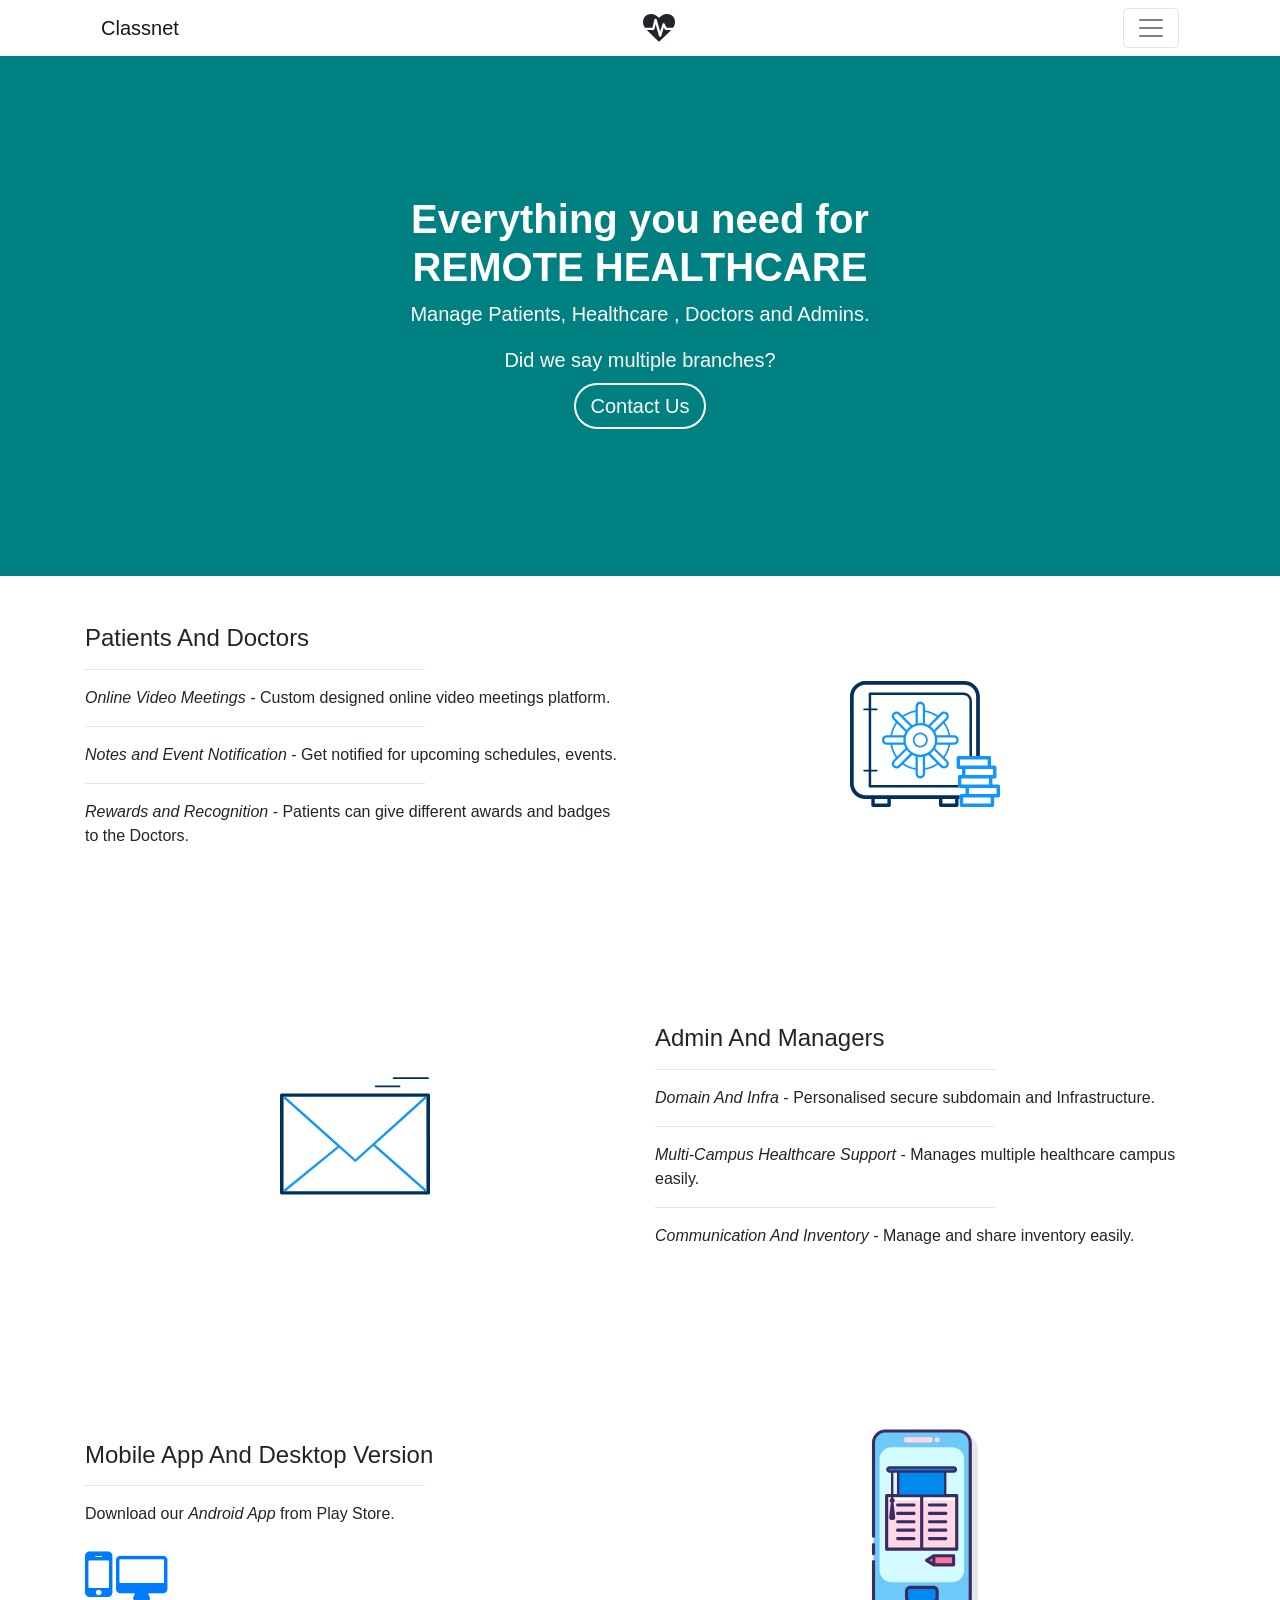
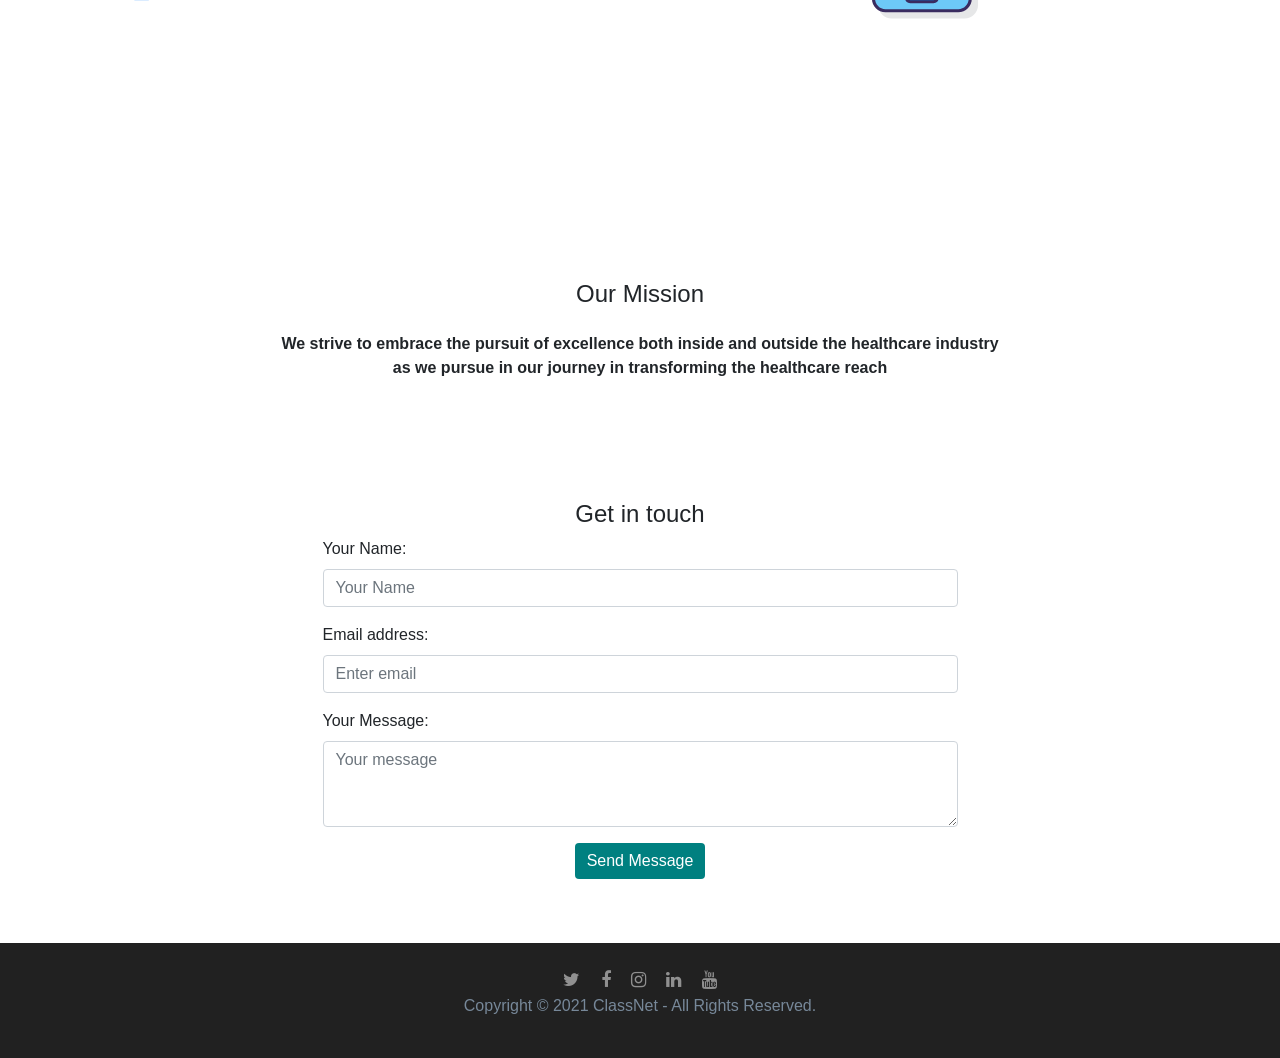
==== commit ea35aa6e: "Update index.html Icon changes" ====
--- a/index.html
+++ b/index.html
@@ -36,7 +36,7 @@
           <div class="container">
             <nav class="navbar navbar-light navbar-toggleable-sm">
               <a href="#" class="navbar-brand mb-0">Classnet</a>
-              <i class="fa fa-graduation-cap fa-2x" aria-hidden="true"></i>
+              <i class="fa fa-heartbeat fa-2x" aria-hidden="true"></i>
 
               <button
                 class="navbar-toggler navbar-toggler-right"
@@ -81,7 +81,7 @@
                 </h1>
 
                 <p class="lead">
-                  Manage Patients, Healthcare Classes, Doctors and Admins.
+                  Manage Patients, Healthcare , Doctors and Admins.
                 </p>
                 <p class="lead">Did we say multiple branches?</p>
 
@@ -312,7 +312,7 @@
               <p class="mt-4 mb-4">
                 <b
                   >We strive to embrace the pursuit of excellence both inside
-                  and outside the healthcare classroom as we pursue in our journey in
+                  and outside the healthcare industry as we pursue in our journey in
                   transforming the healthcare reach</b
                 >
               </p>
